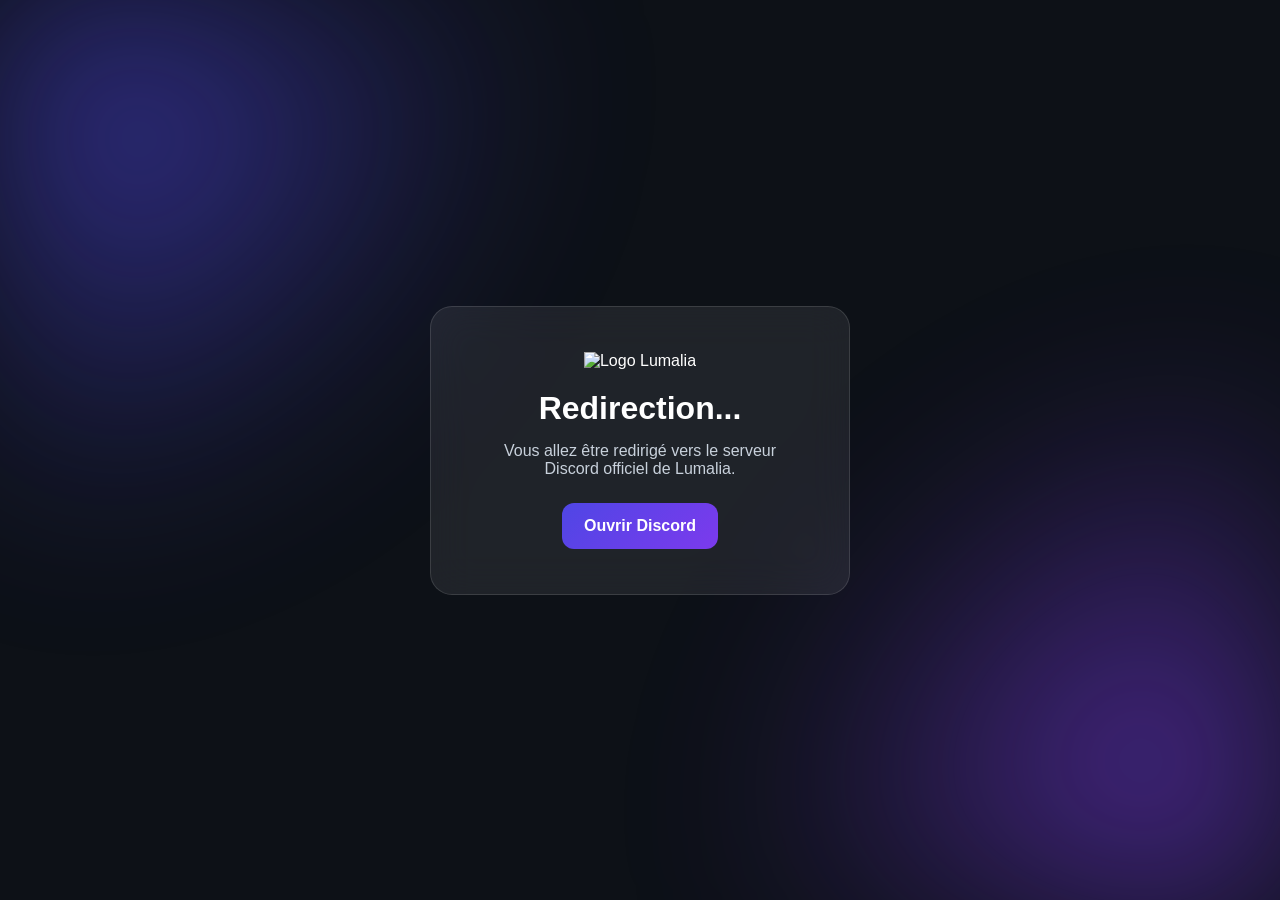
==== discord/index.html @ f3540813 "Add HTML page for Discord redirection" ====
<!DOCTYPE html>
<html lang="fr">
<head>
    <meta charset="UTF-8">
    <meta name="viewport" content="width=device-width, initial-scale=1.0">

    <title>Redirection vers le Discord de Lumalia...</title>

    <link rel="icon" href="../logo-lumalia.png">

    <style>

        *{
            margin:0;
            padding:0;
            box-sizing:border-box;
            font-family:Poppins,sans-serif;
        }

        body{
            background:#0d1117;
            color:white;
            display:flex;
            justify-content:center;
            align-items:center;
            height:100vh;
            text-align:center;
            overflow:hidden;
        }

        body::before{
            content:"";
            position:fixed;
            inset:0;
            background:
                radial-gradient(circle at top left,#4f46e5 0%,transparent 35%),
                radial-gradient(circle at bottom right,#7c3aed 0%,transparent 35%);
            filter:blur(100px);
            opacity:.8;
        }

        .card{
            position:relative;
            background:rgba(255,255,255,.08);
            backdrop-filter:blur(20px);
            border:1px solid rgba(255,255,255,.12);
            border-radius:22px;
            padding:45px;
            width:420px;
            max-width:90%;
        }

        img{
            width:90px;
            margin-bottom:20px;
            animation:spin 2s linear infinite;
        }

        h1{
            margin-bottom:15px;
        }

        p{
            color:#c8d1dc;
            margin-bottom:25px;
        }

        a{
            display:inline-block;
            padding:14px 22px;
            background:linear-gradient(135deg,#4f46e5,#7c3aed);
            color:white;
            text-decoration:none;
            border-radius:12px;
            font-weight:600;
        }

        @keyframes spin{

            from{
                transform:rotate(0deg);
            }

            to{
                transform:rotate(360deg);
            }

        }

    </style>

</head>
<body>

<div class="card">

    <img src="../logo-lumalia.png" alt="Logo Lumalia">

    <h1>Redirection...</h1>

    <p>
        Vous allez être redirigé vers le serveur Discord officiel de Lumalia.
    </p>

    <a href="https://discord.gg/B7YwpAtUwx">
        Ouvrir Discord
    </a>

</div>

<script>

    setTimeout(() => {

        window.location.replace("https://discord.gg/B7YwpAtUwx");

    }, 1200);

</script>

</body>
</html>
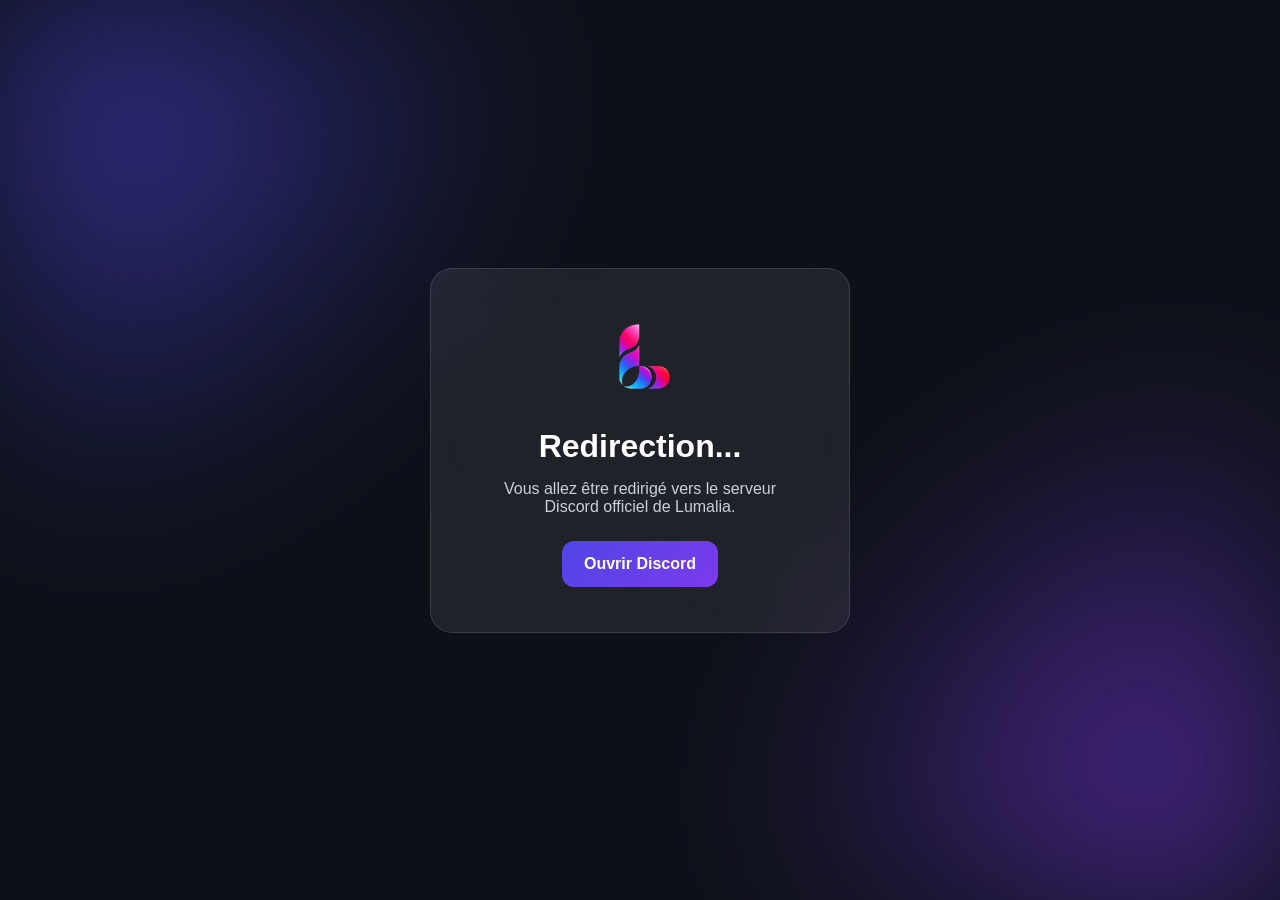
==== commit 0b000191: "Update Discord redirect link and URL" ====
--- a/discord/index.html
+++ b/discord/index.html
@@ -102,7 +102,7 @@
         Vous allez être redirigé vers le serveur Discord officiel de Lumalia.
     </p>
 
-    <a href="https://discord.gg/B7YwpAtUwx">
+    <a href="https://discord.gg/bv5jdZAE4v">
         Ouvrir Discord
     </a>
 
@@ -112,7 +112,7 @@
 
     setTimeout(() => {
 
-        window.location.replace("https://discord.gg/B7YwpAtUwx");
+        window.location.replace("https://discord.gg/bv5jdZAE4v");
 
     }, 1200);
 
